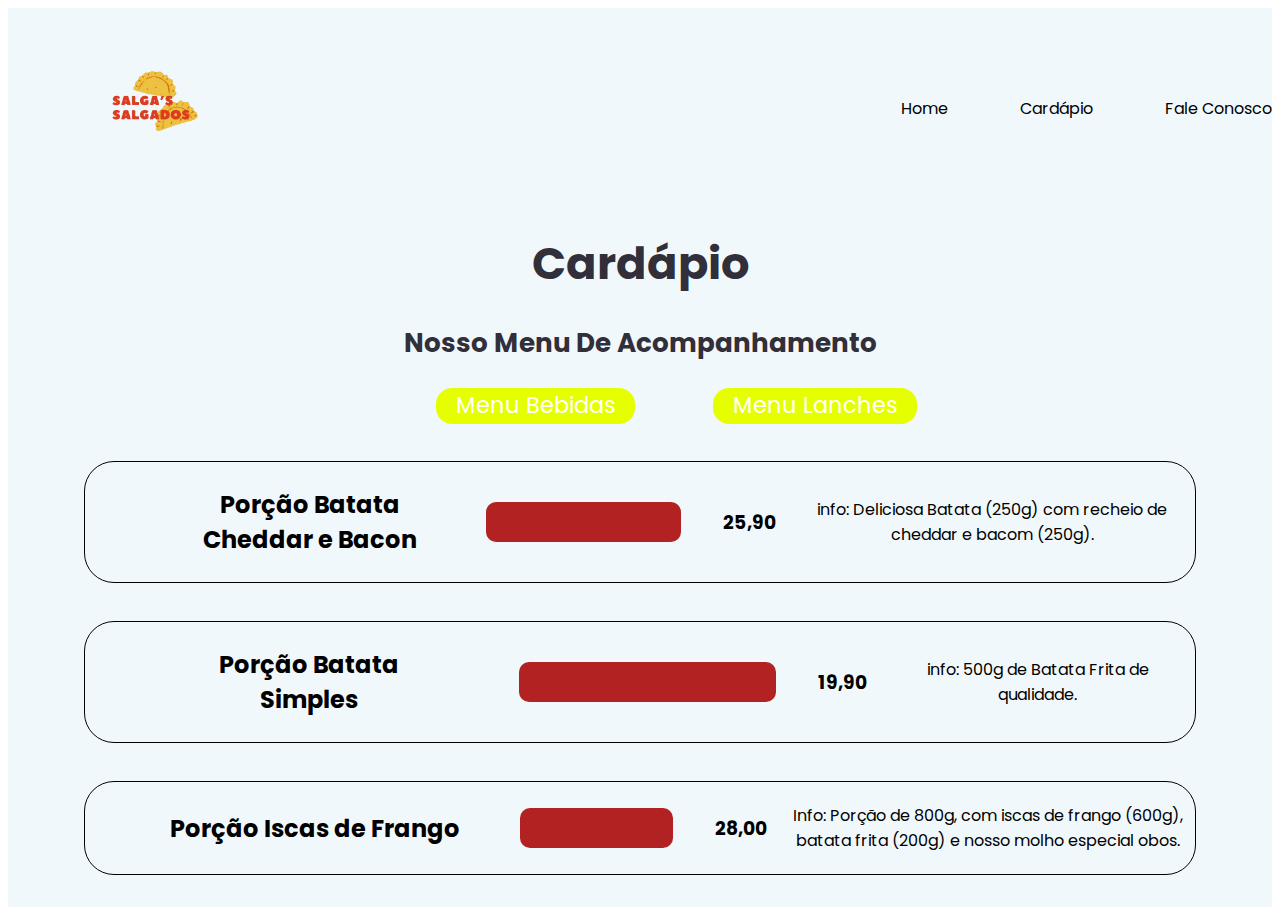
==== acompanhamento.html @ e5a9ba12 "acompanhamentos do menu" ====
<!DOCTYPE html>
<html>

<head>
    <meta charset='utf-8'>
    <meta http-equiv='X-UA-Compatible' content='IE=edge'>
    <title>Bobos Lanches</title>
    <meta name='viewport' content='width=device-width, initial-scale=1'>
    <link rel='stylesheet' type='text/css' media='screen' href='cardapio.css'>
    <script src='main.js'></script>
</head>

<body>
    <main>
        <div class="big-wrapper">
            <header>
                <div class="conteiner">
                    <div class="logo">
                        <a href="index.html"><img src="imgs/salga_s_salgados-removebg-preview.png" alt="Logo"></a>
                
                    </div>
                    <div class="links">
                        <ul>
                            <li><a href="index.html">Home</a></li>
                            <li><a href="lanches.html">Cardápio</a></li>
                            <li><a href="#">Fale Conosco</a></li>
                           
                        </ul>
                    </div>
                </div>
            </header>


            <div class="mostruario">
                <div class="big-title">
                    <h1>Cardápio</h1>
                    <h3>Nosso menu de acompanhamento</h3>
                    <a href="bebidas.html" class="opcao" >Menu bebidas</a>
                    <a href="lanches.html" class="opcao" >Menu lanches</a>
                </div>


                <div class="conteiner3">

                    <section>
                        <h2>Porção Batata Cheddar e Bacon</h2><img class="img1" src="img_cardapio/porcoes-batatacheddar.png" alt="">
                        <h3>25,90</h3>
                        <p>info: Deliciosa Batata (250g) com recheio de cheddar e bacom (250g).</p>
                    </section>
                    
                    <section>
                        <h2> Porção Batata Simples</h2><img class="img2" src="img_cardapio/porcoes-batatafrita.png" alt="">
                        <h3>19,90</h3>
                        <p>info: 500g de Batata Frita de qualidade.                           </p>
                    </section>

                    <section>
                    <h2 class="text">Porção Iscas de Frango</h2><img class="img3" src="img_cardapio/porcoes-iscastilapia.png" alt="">
                    <h3>28,00</h3>
                    <p>Info:  Porção de 800g, com iscas de frango (600g), batata frita (200g) e nosso molho especial obos. </p>
                    </section>

            
                </div>



            </div>

        </div>

        <div class="bottom-area">
            <div class="conteiner">

            </div>
        </div>


        </div>
    </main>

</body>

</html>
---- cardapio.css ----
@import url('https://fonts.googleapis.com/css2?family=Lato&family=Poppins:ital,wght@0,100;0,200;0,300;0,400;0,500;0,600;0,700;1,100;1,200;1,300;1,400;1,500;1,600&display=swap');

:root {
    --mainColor: #e5ff00;
    --hoverColor: #ffc400;
    --backgroundColor: #f1f8fc;
    --darkOne: #312f3a;
    --darkTwo: #45424b;
    --lightOne: #919191;
    --loghtTwo: #aaa;
}



body {
    font-family: "Poppins", sans-serif;
}

a {
    color: var(--lightTwo);
    margin-left: 4.5rem;
    display: inline-block;
    transition: 0.3s;
    text-decoration: none;
}

.big-wrapper {
    padding: 1.7rem 0 2rem;
    width: 100%;
    min-width: 100vh;
    overflow: hidden;
    background-color: var(--backgroundColor);
    display: flex;
    flex-direction: column;
    justify-content: space-between;
}

.conteiner {
    position: relative;
    max-width: 81rem;
    width: 100%;
    margin: 0 auto;
    padding: 0 3 rem;
    z-index: 10;

}

header .conteiner {
    display: flex;
    justify-content: space-between;
    align-items: center;
}

.logo {
    display: flex;
    align-items: center;
    cursor: pointer;

}

.logo img {
    width: 150px;
    margin-right: -0.6rem;
    margin-top: -0.6rem;
}

.logo h3 {
    color: var(--darkTwo);
    font-size: 1.55rem;
    line-height: 1.2;
    font-weight: 700;
}

.links ul {
    display: flex;
    list-style: none;
    align-items: center;

}

.links a {
    color: var(--lightTwo);
    margin-left: 4.5rem;
    display: inline-block;
    transition: 0.3s;
}

.links a:hover {
    color: var(--hoverColor);
    transform: scale(1.05);
}

.btn {
    display: inline-block;
    padding: 0.9rem 1.9rem;
    color: #fff !important;
    background-color: var(--mainColor);
    border-radius: 16px;
    text-transform: capitalize;
    transition: 0.3s;
}

.btn:hover {
    background-color: var(--hoverColor);
    transform: scale(1) !important;
}

.mostruario .conteiner2 {
    display: grid;
    grid-template-columns: repeat(2, 1fr);
    justify-content: center;
    align-items: center;

}

.big-title {
    padding-top: 20px;
    text-align: center;
    font-size: 1.4rem;
    color: var(--darkOne);
    text-transform: capitalize;
    line-height: 1.4;
}

.showcase-area .btn {
    box-shadow: 0 0 40px 2px rgba(0, 0, 0, 0.05);

}

.conteiner2 {
    text-align: center;
    margin-top: 10%;
    margin-left: 15%;
    margin-right: 15%;
    max-width: 81rem;
    width: 100%;
    margin: 0 auto;
    padding: 0 3 rem;
    z-index: 10;
}

.conteiner2 img {

    width: 60%;
    align-items: center;
    border-style: solid;
    padding: 15px;
    border-radius: 20px;
    color: var(--mainColor);
    align-items: center;
    background-color: var(--mainColor);


}

img:hover {
    color: var(--lightOne);
}


.conteiner2 img:hover {
    width: 65%;
    transition: all 1s ease-in-out;


}

.conteiner2 p {
    text-align:center;
    margin-right: 150px;
    margin-left: 150px;
}

.opcao {
    display: inline-block;
    padding: 2px 20px;
    color: #fff !important;
    background-color: var(--mainColor);
    border-radius: 16px;
    text-transform: capitalize;
    transition: 0.5s;
}

.opcao:hover {
    background-color: var(--hoverColor);
    transform: scale(1.01);
    transition: 0.5s;
}


.conteiner3 section {
    display: flex;
    margin-top: 3%;
    margin-left: 6%;
    margin-right: 6%;
    border: 1px solid;
    border-radius: 30px;
    padding: 5px;
    align-items: center;


& img {
        margin-left: 4%;
        margin-right: 2%;
        width: 20%;
        background-color: #B22222;
        border-radius: 10px;
        padding: 20px; }
& p {
        margin-right: 2px;
        text-align: center;
    }

    & h2,
    h3 {
        text-align: center;
        margin: 20px;
    }

    & img.img1 {

        margin-left: 15px;
    }

    & img.img2 {

        margin-left: 50px;
    }

    & img.img3 {

        margin-left: 430px;
    }

    & h2.text {
        position: absolute;
    }




    h2 {
        margin-left: 80px;
    }
}

.conteiner3 section:hover {
    transform: scale(1.01);
    transition: all 0.5s ease-in-out;
    background-color: rgb(194, 198, 198);
}
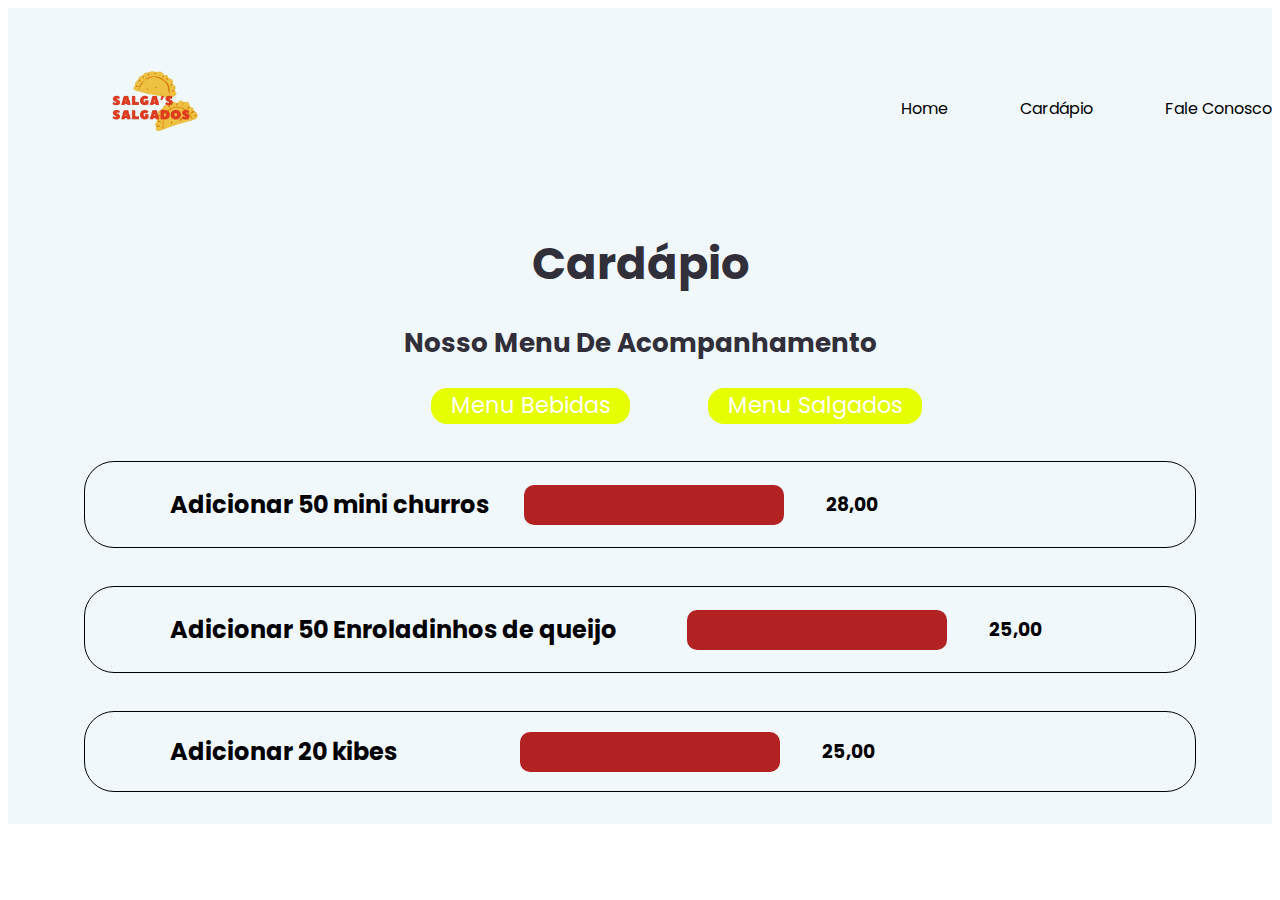
==== commit cdd2a03c: "adicionamento das informações dos cardapios" ====
--- a/acompanhamento.html
+++ b/acompanhamento.html
@@ -22,7 +22,7 @@
                     <div class="links">
                         <ul>
                             <li><a href="index.html">Home</a></li>
-                            <li><a href="lanches.html">Cardápio</a></li>
+                            <li><a href="comida.html">Cardápio</a></li>
                             <li><a href="#">Fale Conosco</a></li>
                            
                         </ul>
@@ -36,28 +36,25 @@
                     <h1>Cardápio</h1>
                     <h3>Nosso menu de acompanhamento</h3>
                     <a href="bebidas.html" class="opcao" >Menu bebidas</a>
-                    <a href="lanches.html" class="opcao" >Menu lanches</a>
+                    <a href="comida.html" class="opcao" >Menu Salgados</a>
                 </div>
 
 
                 <div class="conteiner3">
 
                     <section>
-                        <h2>Porção Batata Cheddar e Bacon</h2><img class="img1" src="img_cardapio/porcoes-batatacheddar.png" alt="">
-                        <h3>25,90</h3>
-                        <p>info: Deliciosa Batata (250g) com recheio de cheddar e bacom (250g).</p>
+                        <h2>Adicionar 50 mini churros</h2><img class="img1" src="" alt="">
+                        <h3>28,00</h3>
                     </section>
                     
                     <section>
-                        <h2> Porção Batata Simples</h2><img class="img2" src="img_cardapio/porcoes-batatafrita.png" alt="">
-                        <h3>19,90</h3>
-                        <p>info: 500g de Batata Frita de qualidade.                           </p>
+                        <h2> Adicionar 50 Enroladinhos de queijo</h2><img class="img2" src="" alt="">
+                        <h3>25,00</h3>
                     </section>
 
                     <section>
-                    <h2 class="text">Porção Iscas de Frango</h2><img class="img3" src="img_cardapio/porcoes-iscastilapia.png" alt="">
-                    <h3>28,00</h3>
-                    <p>Info:  Porção de 800g, com iscas de frango (600g), batata frita (200g) e nosso molho especial obos. </p>
+                    <h2 class="text">Adicionar 20 kibes </h2><img class="img3" src="" alt="">
+                    <h3>25,00</h3>
                     </section>
 
             
